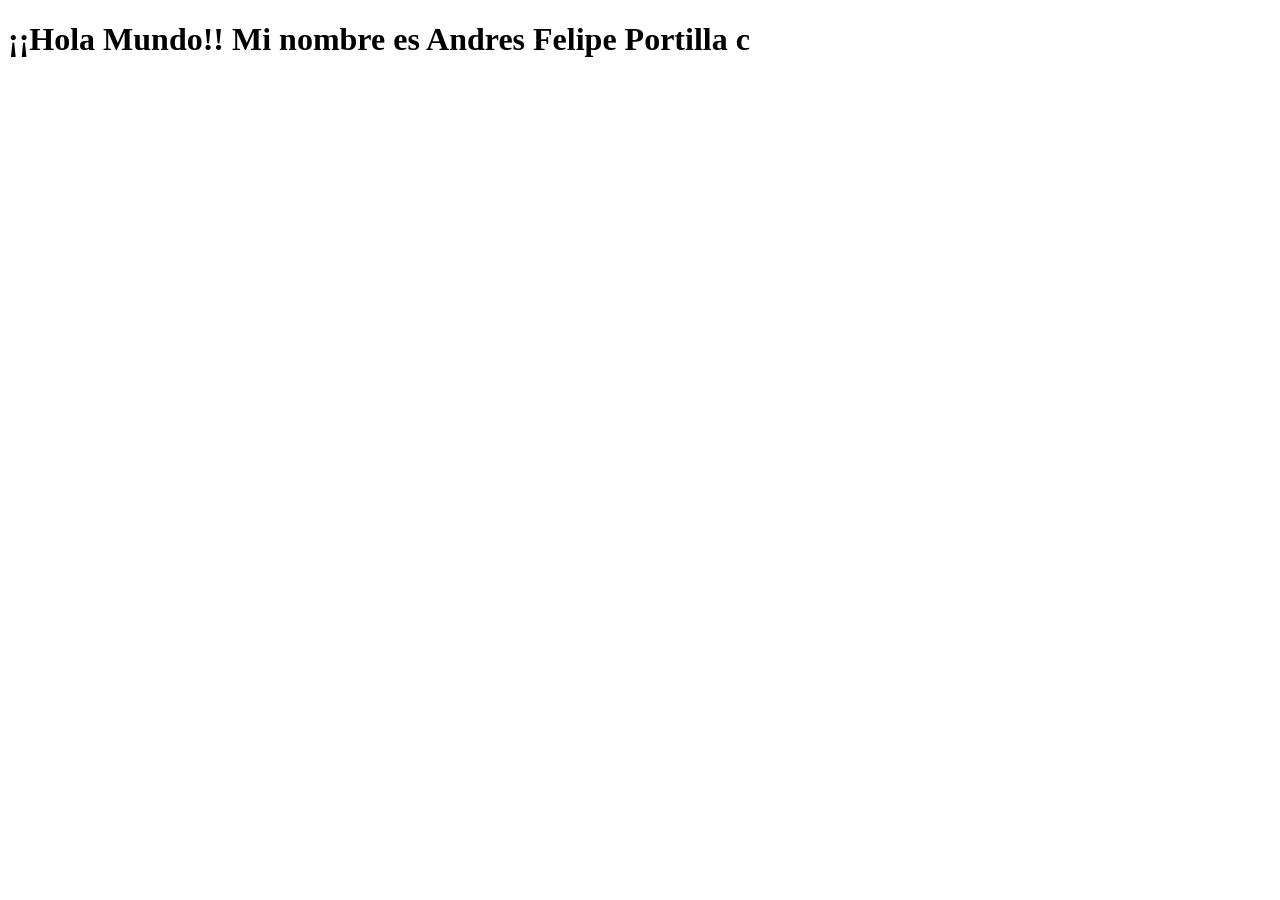
==== index.html @ b0a67a0a "Agregue mi nombre a la HV" ====
<!DOCTYPE html>
<html lang="en">
<head>
    <meta charset="UTF-8">
    <meta name="viewport" content="width=device-width, initial-scale=1.0">
    <title>Document</title>
</head>
<body>
    <h1>¡¡Hola Mundo!! Mi nombre es Andres Felipe Portilla c</h1>
</body>
</html>
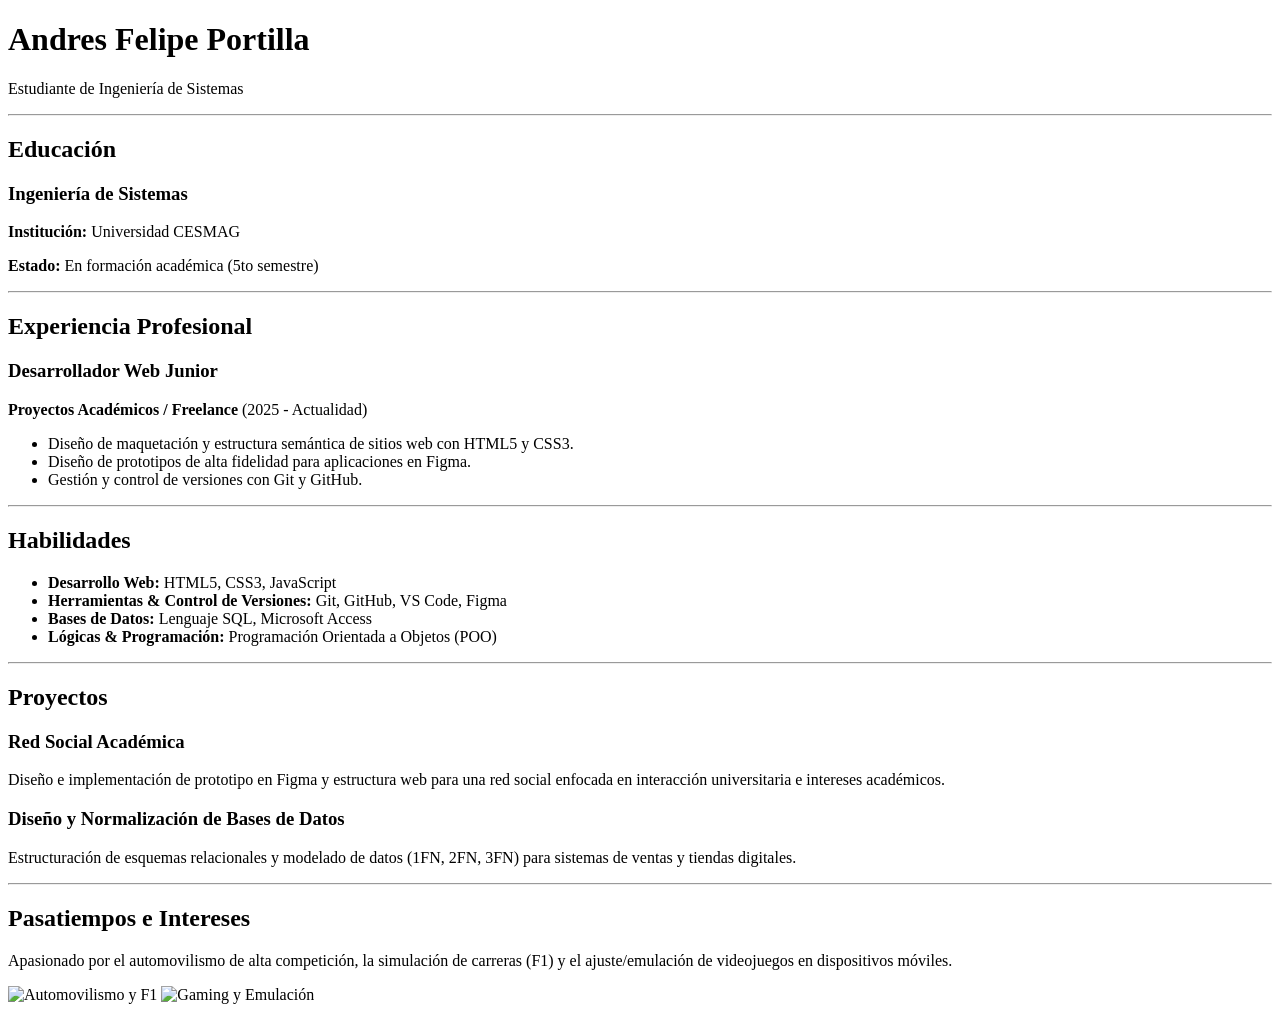
==== commit 85b8d5b9: "Taller completado" ====
--- a/index.html
+++ b/index.html
@@ -1,11 +1,90 @@
 <!DOCTYPE html>
-<html lang="en">
+<html lang="es">
 <head>
-    <meta charset="UTF-8">
-    <meta name="viewport" content="width=device-width, initial-scale=1.0">
-    <title>Document</title>
+  <meta charset="UTF-8">
+  <meta name="viewport" content="width=device-width, initial-scale=1.0">
+  <title>Hoja de Vida - Andres Felipe Portilla</title>
+  <link rel="stylesheet" href="css/styles.css">
 </head>
 <body>
-    <h1>¡¡Hola Mundo!! Mi nombre es Andres Felipe Portilla c</h1>
+
+  <header>
+    <h1>Andres Felipe Portilla</h1>
+    <p>Estudiante de Ingeniería de Sistemas</p>
+  </header>
+
+  <hr>
+
+  <!-- SECCIÓN: EDUCACIÓN -->
+  <section id="educacion">
+    <h2>Educación</h2>
+    
+    <article>
+      <h3>Ingeniería de Sistemas</h3>
+      <p><strong>Institución:</strong> Universidad CESMAG</p>
+      <p><strong>Estado:</strong> En formación académica (5to semestre)</p>
+    </article>
+  </section>
+
+  <hr>
+
+  <!-- SECCIÓN: EXPERIENCIA PROFESIONAL -->
+  <section id="experiencia">
+    <h2>Experiencia Profesional</h2>
+    
+    <article>
+      <h3>Desarrollador Web Junior</h3>
+      <p><strong>Proyectos Académicos / Freelance</strong> (2025 - Actualidad)</p>
+      <ul>
+        <li>Diseño de maquetación y estructura semántica de sitios web con HTML5 y CSS3.</li>
+        <li>Diseño de prototipos de alta fidelidad para aplicaciones en Figma.</li>
+        <li>Gestión y control de versiones con Git y GitHub.</li>
+      </ul>
+    </article>
+  </section>
+
+  <hr>
+
+  <!-- SECCIÓN: HABILIDADES -->
+  <section id="habilidades">
+    <h2>Habilidades</h2>
+    <ul>
+      <li><strong>Desarrollo Web:</strong> HTML5, CSS3, JavaScript</li>
+      <li><strong>Herramientas & Control de Versiones:</strong> Git, GitHub, VS Code, Figma</li>
+      <li><strong>Bases de Datos:</strong> Lenguaje SQL, Microsoft Access</li>
+      <li><strong>Lógicas & Programación:</strong> Programación Orientada a Objetos (POO)</li>
+    </ul>
+  </section>
+
+  <hr>
+
+  <!-- SECCIÓN: PROYECTOS -->
+  <section id="proyectos">
+    <h2>Proyectos</h2>
+    
+    <article>
+      <h3>Red Social Académica</h3>
+      <p>Diseño e implementación de prototipo en Figma y estructura web para una red social enfocada en interacción universitaria e intereses académicos.</p>
+    </article>
+
+    <article>
+      <h3>Diseño y Normalización de Bases de Datos</h3>
+      <p>Estructuración de esquemas relacionales y modelado de datos (1FN, 2FN, 3FN) para sistemas de ventas y tiendas digitales.</p>
+    </article>
+  </section>
+
+  <hr>
+
+  <!-- SECCIÓN ADICIONAL: PASATIEMPOS -->
+  <section id="pasatiempos">
+    <h2>Pasatiempos e Intereses</h2>
+    <p>Apasionado por el automovilismo de alta competición, la simulación de carreras (F1) y el ajuste/emulación de videojuegos en dispositivos móviles.</p>
+    
+    <div class="galeria-pasatiempos">
+      <img src="img/f1.jpg" alt="Automovilismo y F1" width="280">
+      <img src="img/gaming.jpg" alt="Gaming y Emulación" width="280">
+    </div>
+  </section>
+
 </body>
 </html>
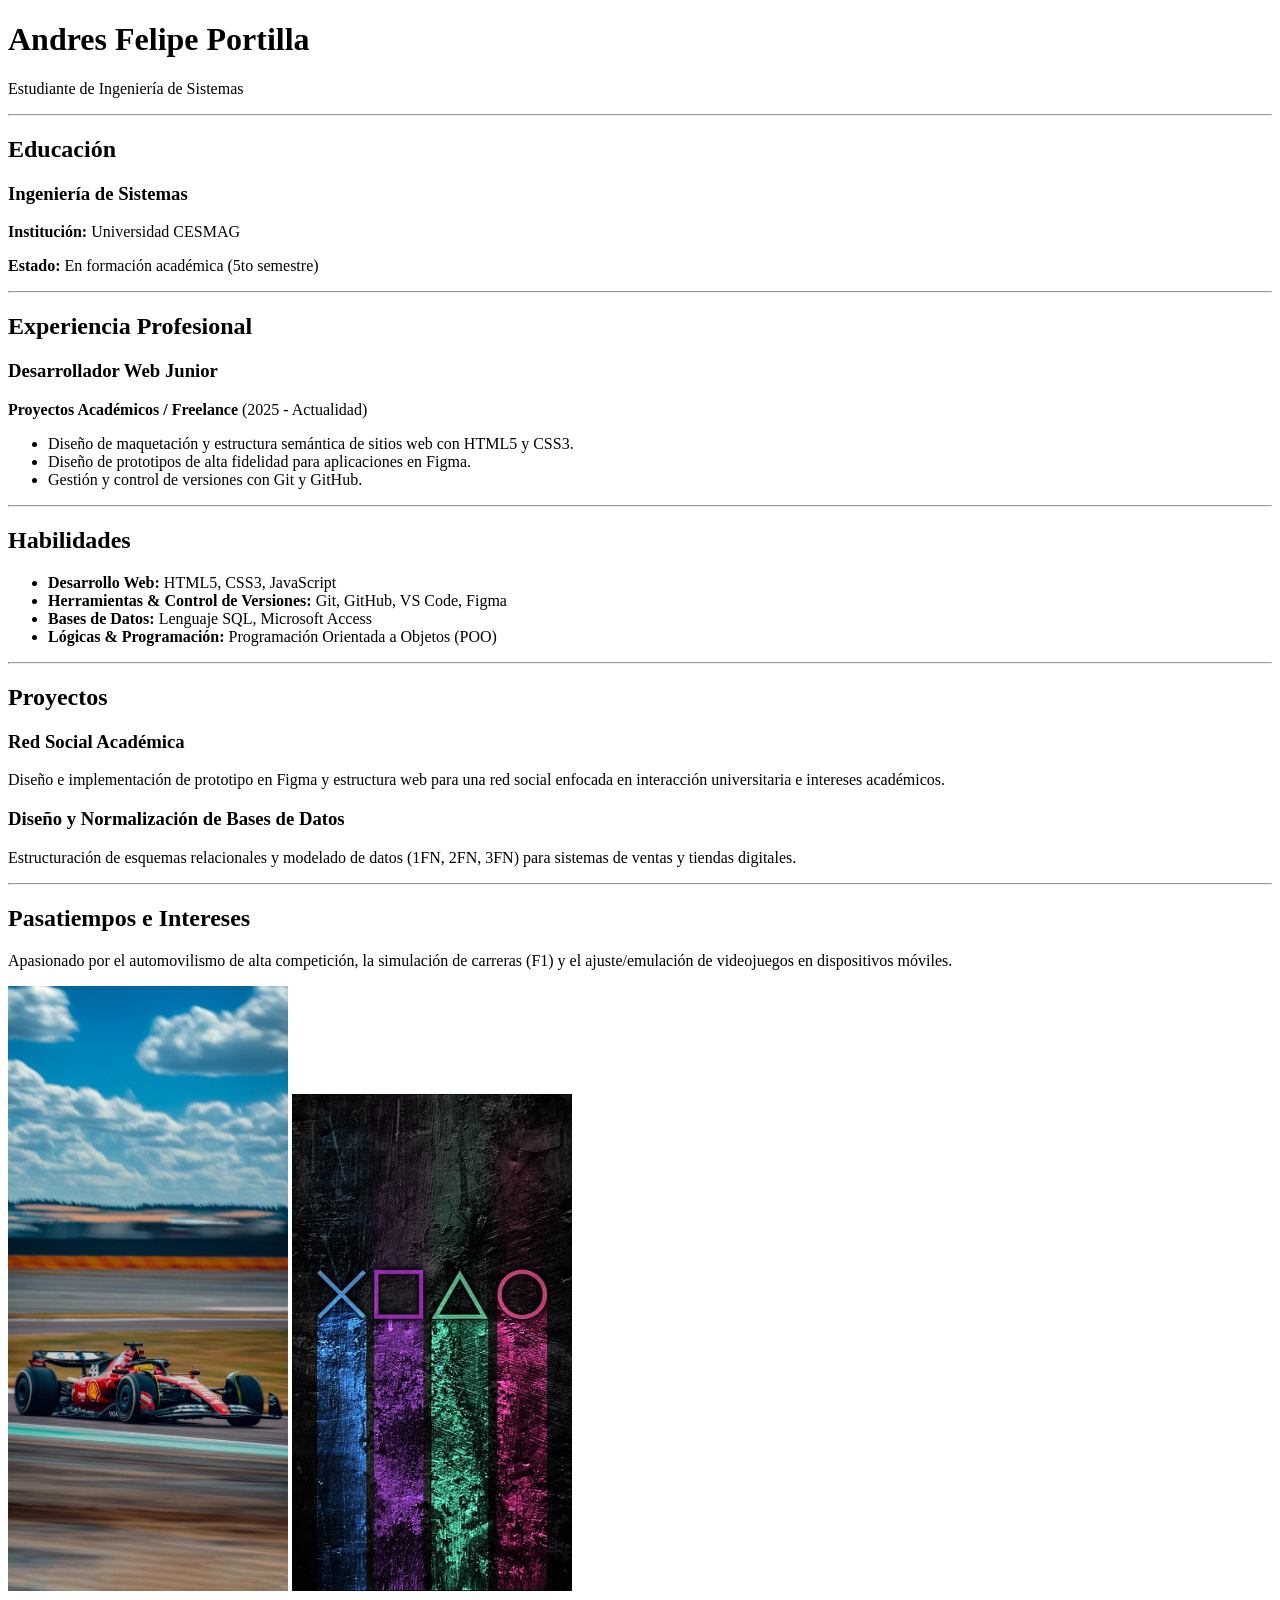
==== commit b5a79259: "Taller Completado" ====
--- a/index.html
+++ b/index.html
@@ -81,8 +81,8 @@
     <p>Apasionado por el automovilismo de alta competición, la simulación de carreras (F1) y el ajuste/emulación de videojuegos en dispositivos móviles.</p>
     
     <div class="galeria-pasatiempos">
-      <img src="img/f1.jpg" alt="Automovilismo y F1" width="280">
-      <img src="img/gaming.jpg" alt="Gaming y Emulación" width="280">
+      <img src="img/f1.jpg.jpeg" alt="Automovilismo y F1" width="280">
+      <img src="img/gaming.jpg.jpg" alt="Gaming y Emulación" width="280">
     </div>
   </section>
 
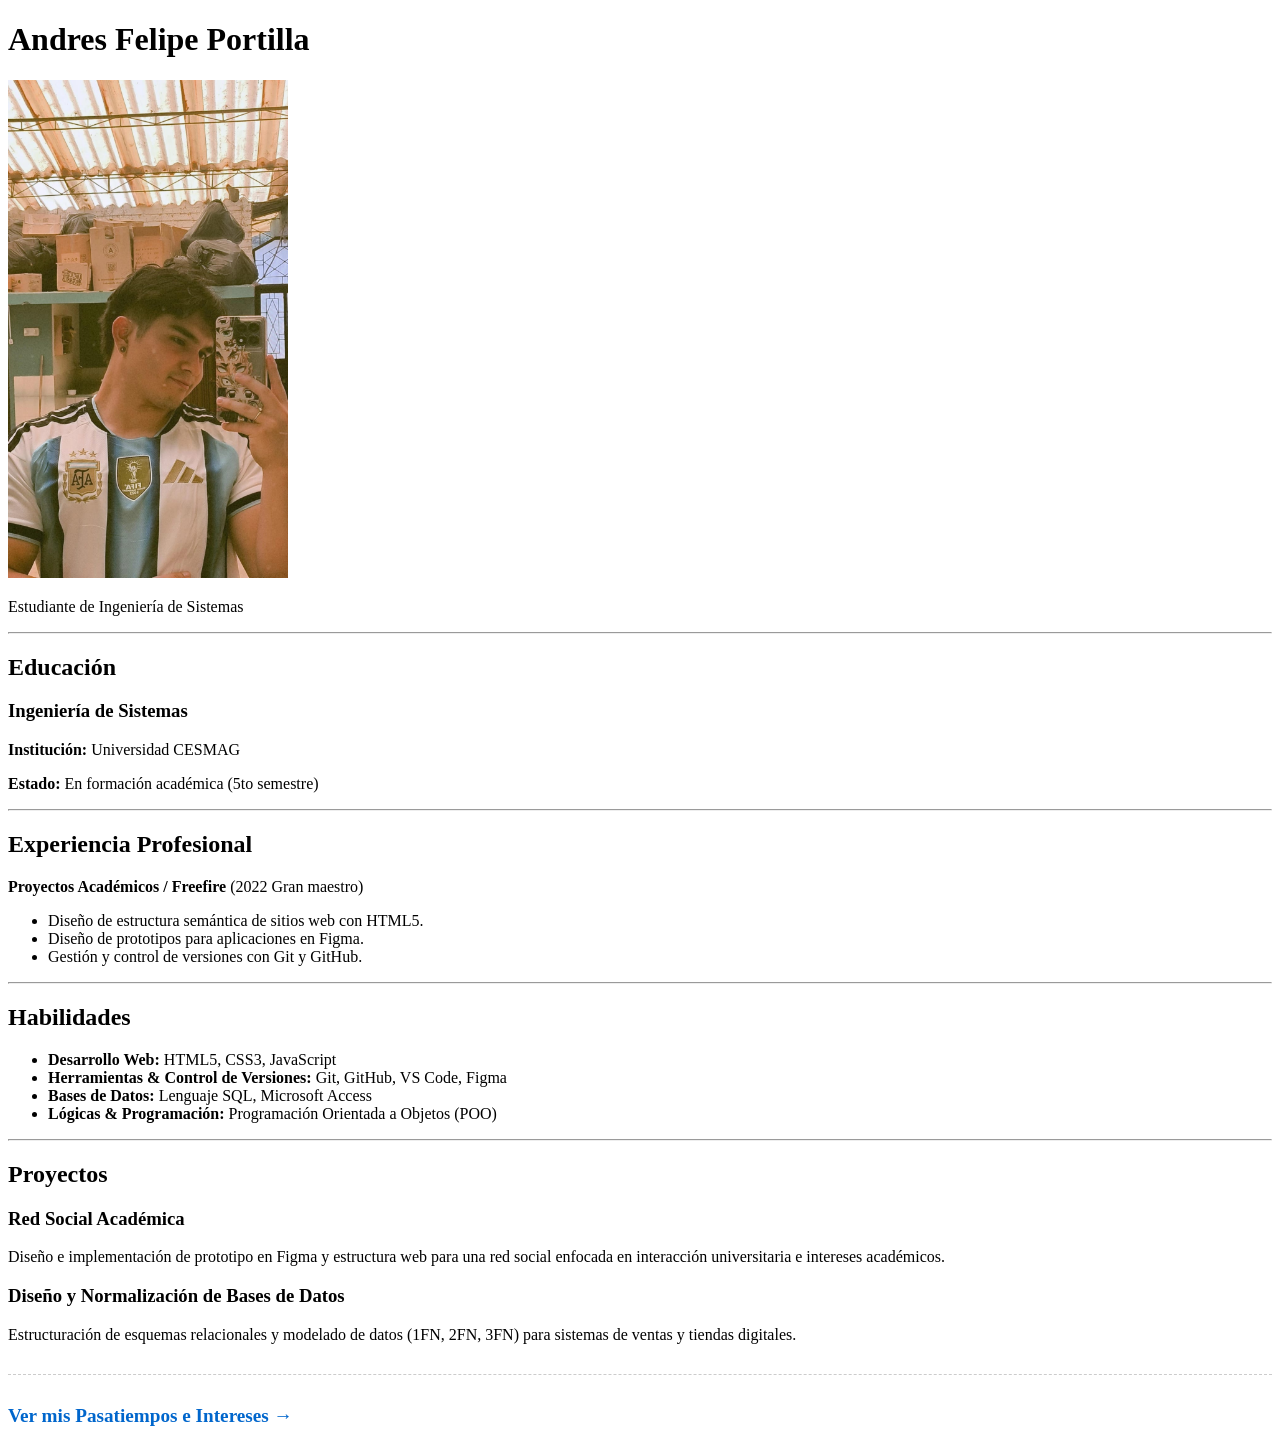
==== commit 7d46627d: "guardado" ====
--- a/index.html
+++ b/index.html
@@ -10,6 +10,7 @@
 
   <header>
     <h1>Andres Felipe Portilla</h1>
+    <img src="img/WhatsApp Image 2026-09-03 at 7.31.14 AM.jpeg" alt="foto mia" width="280">
     <p>Estudiante de Ingeniería de Sistemas</p>
   </header>
 
@@ -33,11 +34,11 @@
     <h2>Experiencia Profesional</h2>
     
     <article>
-      <h3>Desarrollador Web Junior</h3>
-      <p><strong>Proyectos Académicos / Freelance</strong> (2025 - Actualidad)</p>
+      
+      <p><strong>Proyectos Académicos / Freefire</strong> (2022 Gran maestro)</p>
       <ul>
-        <li>Diseño de maquetación y estructura semántica de sitios web con HTML5 y CSS3.</li>
-        <li>Diseño de prototipos de alta fidelidad para aplicaciones en Figma.</li>
+        <li>Diseño de estructura semántica de sitios web con HTML5.</li>
+        <li>Diseño de prototipos para aplicaciones en Figma.</li>
         <li>Gestión y control de versiones con Git y GitHub.</li>
       </ul>
     </article>
@@ -71,20 +72,12 @@
       <h3>Diseño y Normalización de Bases de Datos</h3>
       <p>Estructuración de esquemas relacionales y modelado de datos (1FN, 2FN, 3FN) para sistemas de ventas y tiendas digitales.</p>
     </article>
-  </section>
+ </section>
 
-  <hr>
+    <hr style="border: none; border-top: 1px dashed #ccc; margin: 30px 0;">
 
-  <!-- SECCIÓN ADICIONAL: PASATIEMPOS -->
-  <section id="pasatiempos">
-    <h2>Pasatiempos e Intereses</h2>
-    <p>Apasionado por el automovilismo de alta competición, la simulación de carreras (F1) y el ajuste/emulación de videojuegos en dispositivos móviles.</p>
-    
-    <div class="galeria-pasatiempos">
-      <img src="img/f1.jpg.jpeg" alt="Automovilismo y F1" width="280">
-      <img src="img/gaming.jpg.jpg" alt="Gaming y Emulación" width="280">
-    </div>
-  </section>
-
-</body>
+    <!-- Enlace a la página de Pasatiempos -->
+    <section style="margin-top: 20px;">
+        <p><a href="pasatiempo.html" style="font-weight: bold; font-size: 1.2em; color: #0066cc; text-decoration: none;">Ver mis Pasatiempos e Intereses →</a></p>
+    </section>
 </html>
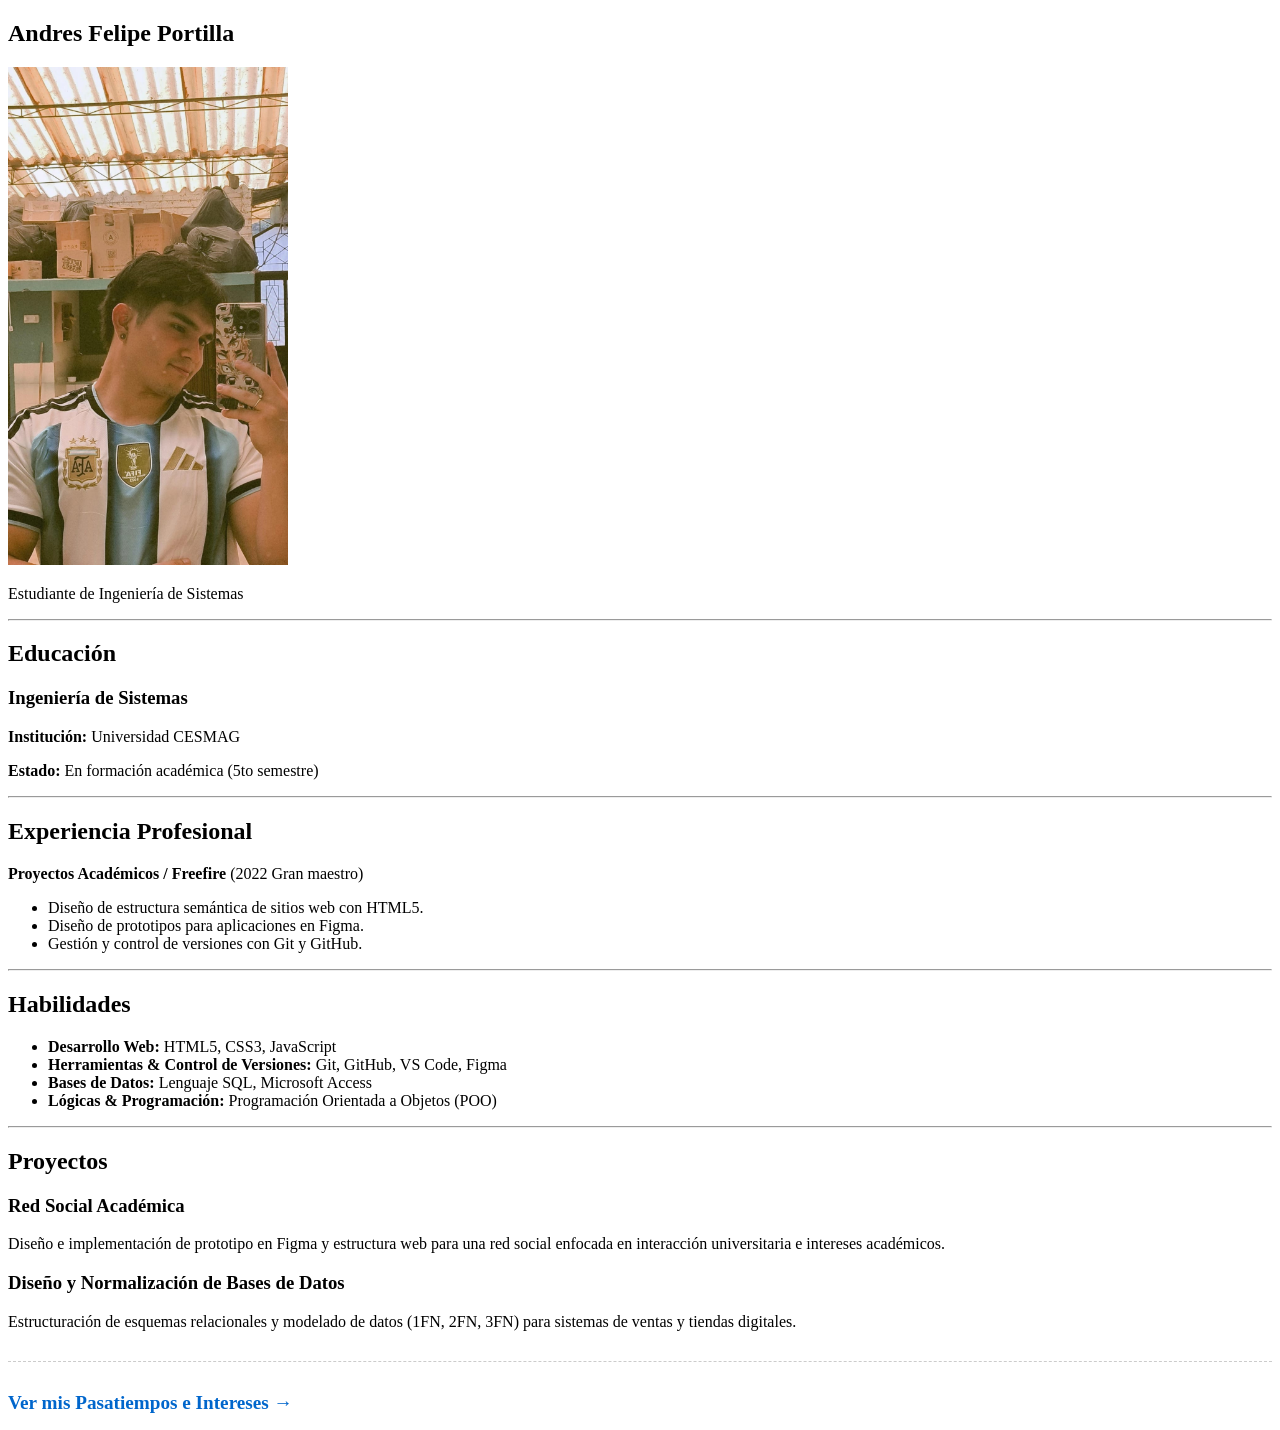
==== commit ce6f8947: "sadasdsad" ====
--- a/index.html
+++ b/index.html
@@ -1,83 +1,91 @@
 <!DOCTYPE html>
 <html lang="es">
+
 <head>
   <meta charset="UTF-8">
   <meta name="viewport" content="width=device-width, initial-scale=1.0">
   <title>Hoja de Vida - Andres Felipe Portilla</title>
   <link rel="stylesheet" href="css/styles.css">
 </head>
+
 <body>
 
-  <header>
+  <section class="seccion" id="perfil">
     <h1>Andres Felipe Portilla</h1>
     <img src="img/WhatsApp Image 2026-09-03 at 7.31.14 AM.jpeg" alt="foto mia" width="280">
     <p>Estudiante de Ingeniería de Sistemas</p>
-  </header>
+  </section>
+  <main>
+    <hr>
 
-  <hr>
+    <!-- SECCIÓN: EDUCACIÓN -->
+    <section class="seccion " id="educacion">
+      <h2>Educación</h2>
 
-  <!-- SECCIÓN: EDUCACIÓN -->
-  <section id="educacion">
-    <h2>Educación</h2>
-    
-    <article>
-      <h3>Ingeniería de Sistemas</h3>
-      <p><strong>Institución:</strong> Universidad CESMAG</p>
-      <p><strong>Estado:</strong> En formación académica (5to semestre)</p>
-    </article>
-  </section>
+      <article class="educacion">
+        <h3>Ingeniería de Sistemas</h3>
+        <p><strong>Institución:</strong> Universidad CESMAG</p>
+        <p><strong>Estado:</strong> En formación académica (5to semestre)</p>
+      </article>
+    </section>
 
-  <hr>
+    <hr>
 
-  <!-- SECCIÓN: EXPERIENCIA PROFESIONAL -->
-  <section id="experiencia">
-    <h2>Experiencia Profesional</h2>
-    
-    <article>
-      
-      <p><strong>Proyectos Académicos / Freefire</strong> (2022 Gran maestro)</p>
+    <!-- SECCIÓN: EXPERIENCIA PROFESIONAL -->
+    <section class="seccion" id="experiencia">
+      <h2>Experiencia Profesional</h2>
+
+      <article class="experiencia">
+
+        <p><strong>Proyectos Académicos / Freefire</strong> (2022 Gran maestro)</p>
+        <ul>
+          <li>Diseño de estructura semántica de sitios web con HTML5.</li>
+          <li>Diseño de prototipos para aplicaciones en Figma.</li>
+          <li>Gestión y control de versiones con Git y GitHub.</li>
+        </ul>
+      </article>
+    </section>
+
+    <hr>
+
+    <!-- SECCIÓN: HABILIDADES -->
+    <section class="seccion" id="habilidades">
+      <h2>Habilidades</h2>
       <ul>
-        <li>Diseño de estructura semántica de sitios web con HTML5.</li>
-        <li>Diseño de prototipos para aplicaciones en Figma.</li>
-        <li>Gestión y control de versiones con Git y GitHub.</li>
+        <li><strong>Desarrollo Web:</strong> HTML5, CSS3, JavaScript</li>
+        <li><strong>Herramientas & Control de Versiones:</strong> Git, GitHub, VS Code, Figma</li>
+        <li><strong>Bases de Datos:</strong> Lenguaje SQL, Microsoft Access</li>
+        <li><strong>Lógicas & Programación:</strong> Programación Orientada a Objetos (POO)</li>
       </ul>
-    </article>
-  </section>
+    </section>
 
-  <hr>
+    <hr>
 
-  <!-- SECCIÓN: HABILIDADES -->
-  <section id="habilidades">
-    <h2>Habilidades</h2>
-    <ul>
-      <li><strong>Desarrollo Web:</strong> HTML5, CSS3, JavaScript</li>
-      <li><strong>Herramientas & Control de Versiones:</strong> Git, GitHub, VS Code, Figma</li>
-      <li><strong>Bases de Datos:</strong> Lenguaje SQL, Microsoft Access</li>
-      <li><strong>Lógicas & Programación:</strong> Programación Orientada a Objetos (POO)</li>
-    </ul>
-  </section>
+    <!-- SECCIÓN: PROYECTOS -->
+    <section class="seccion" id="proyectos">
+      <h2>Proyectos</h2>
 
-  <hr>
+      <article class="proyectos">
+        <h3>Red Social Académica</h3>
+        <p>Diseño e implementación de prototipo en Figma y estructura web para una red social enfocada en interacción
+          universitaria e intereses académicos.</p>
+      </article>
 
-  <!-- SECCIÓN: PROYECTOS -->
-  <section id="proyectos">
-    <h2>Proyectos</h2>
-    
-    <article>
-      <h3>Red Social Académica</h3>
-      <p>Diseño e implementación de prototipo en Figma y estructura web para una red social enfocada en interacción universitaria e intereses académicos.</p>
-    </article>
-
-    <article>
-      <h3>Diseño y Normalización de Bases de Datos</h3>
-      <p>Estructuración de esquemas relacionales y modelado de datos (1FN, 2FN, 3FN) para sistemas de ventas y tiendas digitales.</p>
-    </article>
- </section>
+      <article class="proyectos">
+        <h3>Diseño y Normalización de Bases de Datos</h3>
+        <p>Estructuración de esquemas relacionales y modelado de datos (1FN, 2FN, 3FN) para sistemas de ventas y tiendas
+          digitales.</p>
+      </article>
+    </section>
 
     <hr style="border: none; border-top: 1px dashed #ccc; margin: 30px 0;">
 
     <!-- Enlace a la página de Pasatiempos -->
     <section style="margin-top: 20px;">
-        <p><a href="pasatiempo.html" style="font-weight: bold; font-size: 1.2em; color: #0066cc; text-decoration: none;">Ver mis Pasatiempos e Intereses →</a></p>
+      <p><a href="pasatiempo.html"
+          style="font-weight: bold; font-size: 1.2em; color: #0066cc; text-decoration: none;">Ver mis Pasatiempos e
+          Intereses →</a></p>
     </section>
+  </main>
+
 </html>
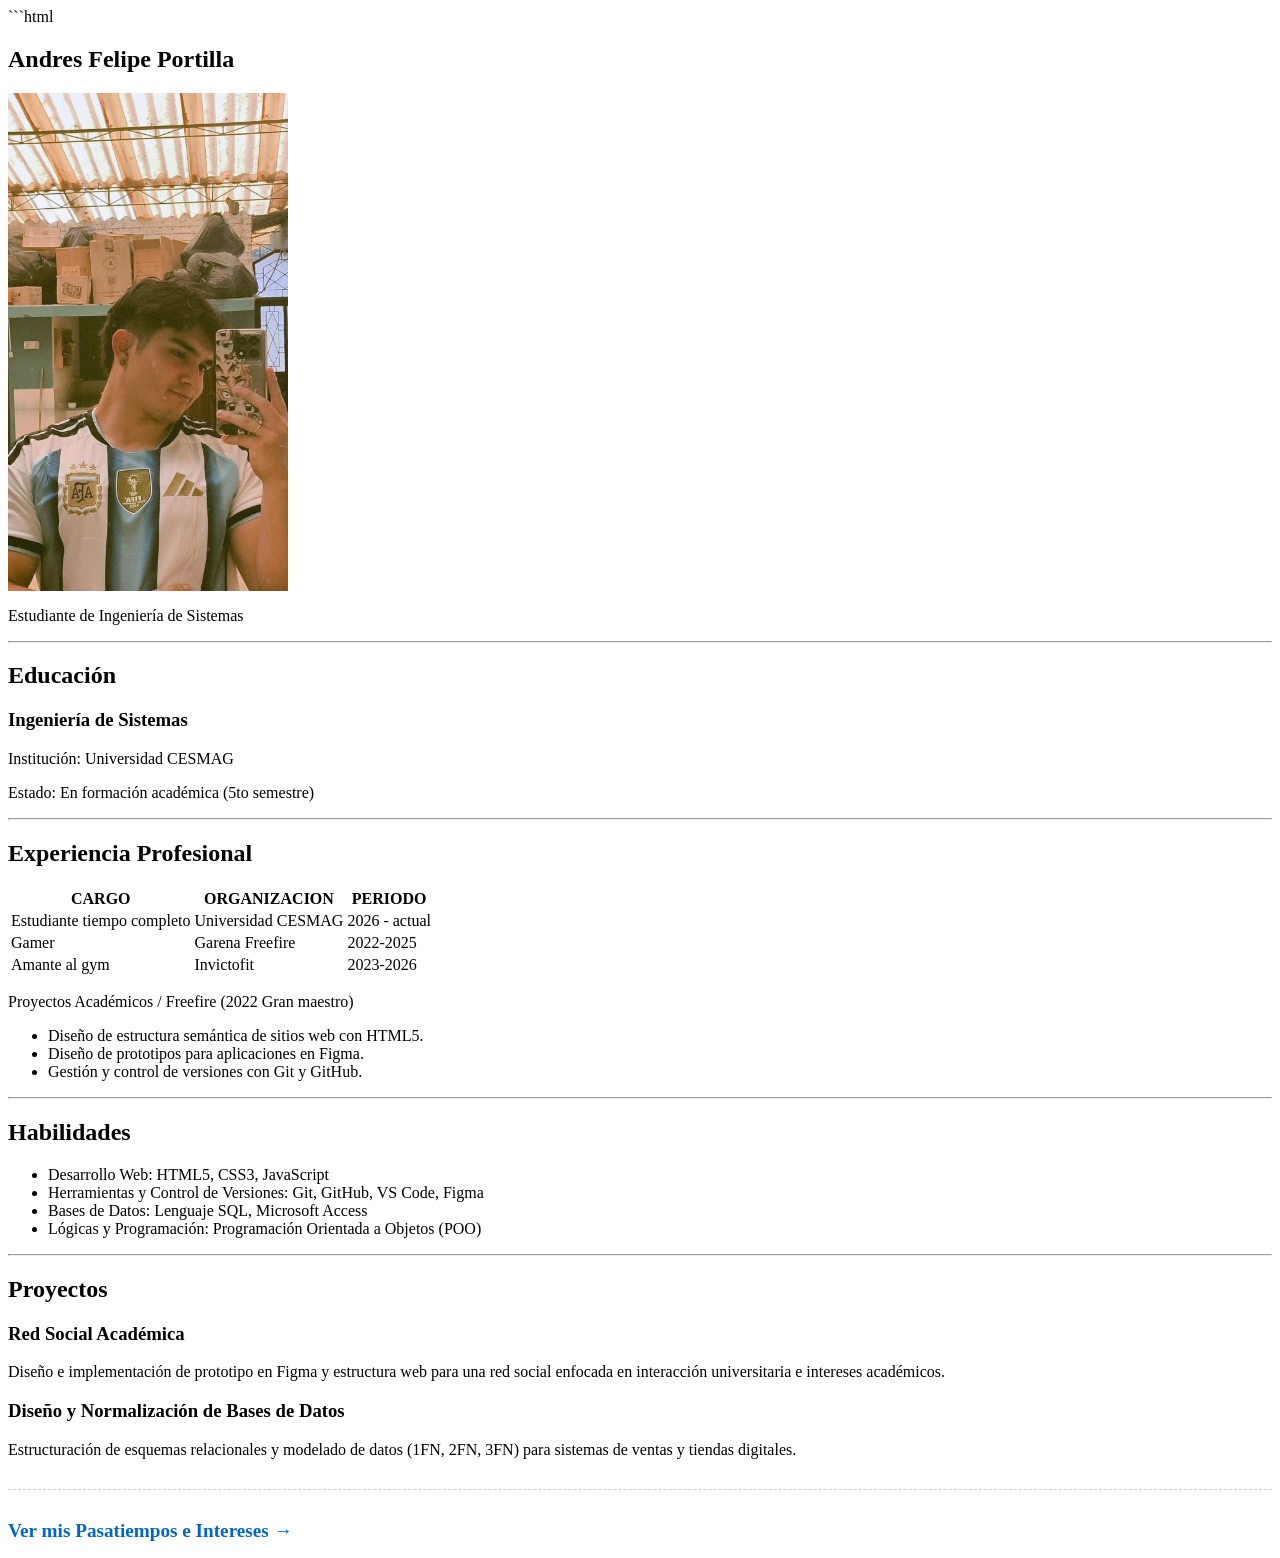
==== commit 3a75368b: "helloooooo" ====
--- a/index.html
+++ b/index.html
@@ -1,3 +1,4 @@
+```html
 <!DOCTYPE html>
 <html lang="es">
 
@@ -15,17 +16,18 @@
     <img src="img/WhatsApp Image 2026-09-03 at 7.31.14 AM.jpeg" alt="foto mia" width="280">
     <p>Estudiante de Ingeniería de Sistemas</p>
   </section>
+
   <main>
     <hr>
 
     <!-- SECCIÓN: EDUCACIÓN -->
-    <section class="seccion " id="educacion">
+    <section class="seccion" id="educacion">
       <h2>Educación</h2>
 
       <article class="educacion">
         <h3>Ingeniería de Sistemas</h3>
-        <p><strong>Institución:</strong> Universidad CESMAG</p>
-        <p><strong>Estado:</strong> En formación académica (5to semestre)</p>
+        <p>Institución: Universidad CESMAG</p>
+        <p>Estado: En formación académica (5to semestre)</p>
       </article>
     </section>
 
@@ -35,14 +37,43 @@
     <section class="seccion" id="experiencia">
       <h2>Experiencia Profesional</h2>
 
+      <table>
+        <thead>
+            <tr>
+              <th>CARGO</th>
+              <th>ORGANIZACION</th>
+              <th>PERIODO</th>
+            </tr>
+        </thead>
+        <tbody>
+          <tr>
+            <td>Estudiante tiempo completo</td>
+            <td>Universidad CESMAG</td>
+            <td>2026 - actual</td>
+          </tr>
+          <tr>
+            <td>Gamer</td>
+            <td>Garena Freefire</td>
+            <td>2022-2025</td>
+          </tr>
+          <tr>
+            <td>Amante al gym</td>
+            <td>Invictofit</td>
+            <td>2023-2026</td>
+          </tr>
+        </tbody>
+      </table>
+
       <article class="experiencia">
 
-        <p><strong>Proyectos Académicos / Freefire</strong> (2022 Gran maestro)</p>
+        <p>Proyectos Académicos / Freefire (2022 Gran maestro)</p>
+
         <ul>
           <li>Diseño de estructura semántica de sitios web con HTML5.</li>
           <li>Diseño de prototipos para aplicaciones en Figma.</li>
           <li>Gestión y control de versiones con Git y GitHub.</li>
         </ul>
+
       </article>
     </section>
 
@@ -51,11 +82,12 @@
     <!-- SECCIÓN: HABILIDADES -->
     <section class="seccion" id="habilidades">
       <h2>Habilidades</h2>
+
       <ul>
-        <li><strong>Desarrollo Web:</strong> HTML5, CSS3, JavaScript</li>
-        <li><strong>Herramientas & Control de Versiones:</strong> Git, GitHub, VS Code, Figma</li>
-        <li><strong>Bases de Datos:</strong> Lenguaje SQL, Microsoft Access</li>
-        <li><strong>Lógicas & Programación:</strong> Programación Orientada a Objetos (POO)</li>
+        <li>Desarrollo Web: HTML5, CSS3, JavaScript</li>
+        <li>Herramientas y Control de Versiones: Git, GitHub, VS Code, Figma</li>
+        <li>Bases de Datos: Lenguaje SQL, Microsoft Access</li>
+        <li>Lógicas y Programación: Programación Orientada a Objetos (POO)</li>
       </ul>
     </section>
 
@@ -67,25 +99,39 @@
 
       <article class="proyectos">
         <h3>Red Social Académica</h3>
-        <p>Diseño e implementación de prototipo en Figma y estructura web para una red social enfocada en interacción
-          universitaria e intereses académicos.</p>
+        <p>
+          Diseño e implementación de prototipo en Figma y estructura web
+          para una red social enfocada en interacción universitaria e
+          intereses académicos.
+        </p>
       </article>
 
       <article class="proyectos">
         <h3>Diseño y Normalización de Bases de Datos</h3>
-        <p>Estructuración de esquemas relacionales y modelado de datos (1FN, 2FN, 3FN) para sistemas de ventas y tiendas
-          digitales.</p>
+        <p>
+          Estructuración de esquemas relacionales y modelado de datos
+          (1FN, 2FN, 3FN) para sistemas de ventas y tiendas digitales.
+        </p>
       </article>
+
     </section>
 
     <hr style="border: none; border-top: 1px dashed #ccc; margin: 30px 0;">
 
     <!-- Enlace a la página de Pasatiempos -->
     <section style="margin-top: 20px;">
-      <p><a href="pasatiempo.html"
-          style="font-weight: bold; font-size: 1.2em; color: #0066cc; text-decoration: none;">Ver mis Pasatiempos e
-          Intereses →</a></p>
+      <p>
+        <a href="pasatiempo.html"
+          style="font-weight: bold; font-size: 1.2em; color: #0066cc; text-decoration: none;">
+          Ver mis Pasatiempos e Intereses →
+        </a>
+      </p>
     </section>
+
   </main>
 
-</html>+</body>
+
+</html>
+
+
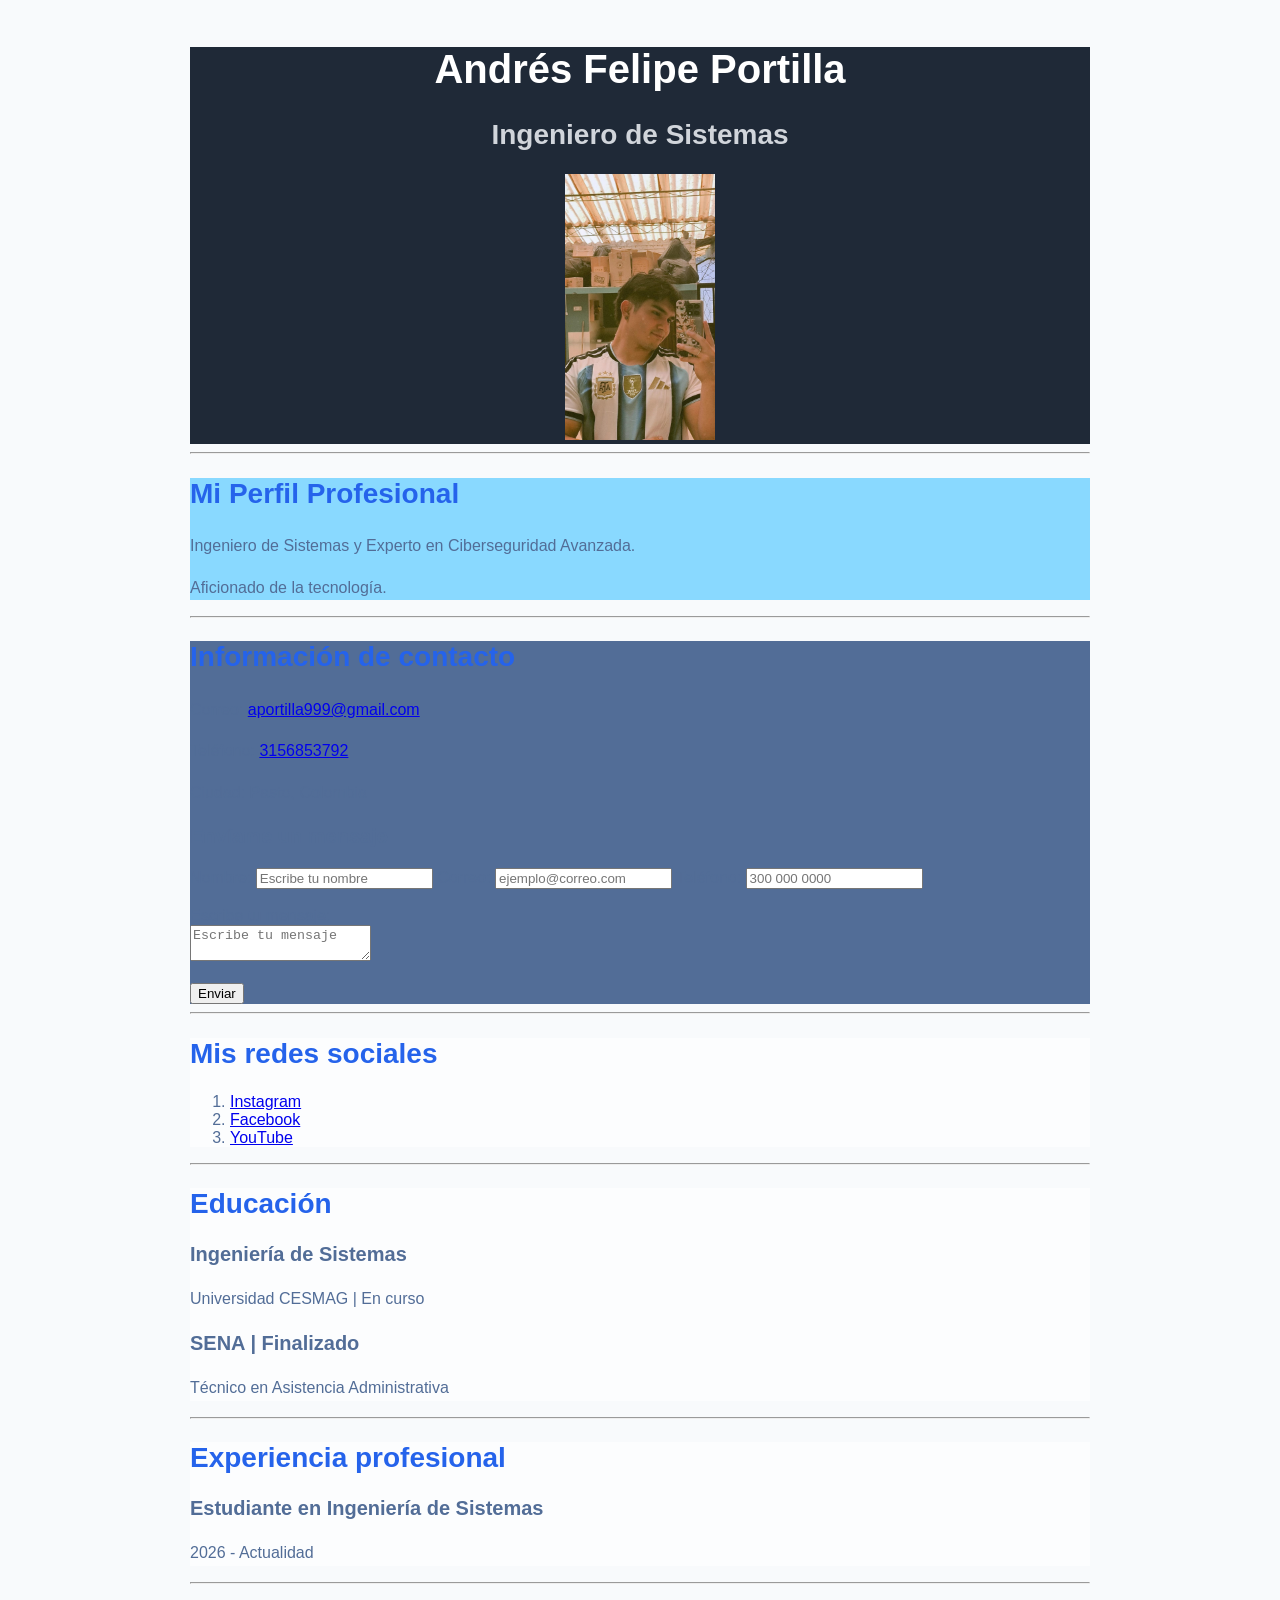
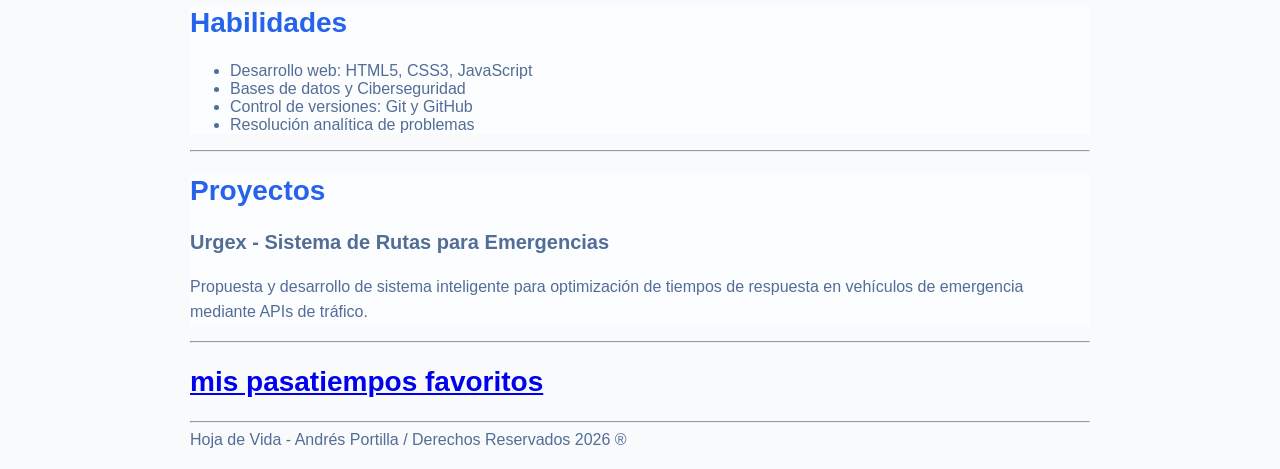
==== commit 4bb9b18a: "jjjjjjj" ====
--- a/index.html
+++ b/index.html
@@ -1,137 +1,155 @@
-```html
 <!DOCTYPE html>
 <html lang="es">
-
 <head>
-  <meta charset="UTF-8">
-  <meta name="viewport" content="width=device-width, initial-scale=1.0">
-  <title>Hoja de Vida - Andres Felipe Portilla</title>
-  <link rel="stylesheet" href="css/styles.css">
+    <meta charset="UTF-8">
+    <meta name="viewport" content="width=device-width, initial-scale=1.0">
+    <title>Soy Andrés y esta es mi hoja de vida</title>
+    <link rel="stylesheet" href="css/styles.css">
 </head>
 
 <body>
-
-  <section class="seccion" id="perfil">
-    <h1>Andres Felipe Portilla</h1>
-    <img src="img/WhatsApp Image 2026-09-03 at 7.31.14 AM.jpeg" alt="foto mia" width="280">
-    <p>Estudiante de Ingeniería de Sistemas</p>
-  </section>
-
-  <main>
-    <hr>
-
-    <!-- SECCIÓN: EDUCACIÓN -->
-    <section class="seccion" id="educacion">
-      <h2>Educación</h2>
-
-      <article class="educacion">
-        <h3>Ingeniería de Sistemas</h3>
-        <p>Institución: Universidad CESMAG</p>
-        <p>Estado: En formación académica (5to semestre)</p>
-      </article>
-    </section>
+  <!-- Encabezado principal -->
+   <header>
+    <h1>Andrés Felipe Portilla</h1>
+    <h2>Ingeniero de Sistemas</h2>
+    <img src="img/WhatsApp Image 2026-09-03 at 7.31.14 AM.jpeg" alt="Fotografía de Andrés Portilla" width="150">
+   </header>
 
     <hr>
 
-    <!-- SECCIÓN: EXPERIENCIA PROFESIONAL -->
-    <section class="seccion" id="experiencia">
-      <h2>Experiencia Profesional</h2>
+    <main>
+      <!-- Perfil profesional --> 
 
-      <table>
-        <thead>
-            <tr>
-              <th>CARGO</th>
-              <th>ORGANIZACION</th>
-              <th>PERIODO</th>
-            </tr>
-        </thead>
-        <tbody>
-          <tr>
-            <td>Estudiante tiempo completo</td>
-            <td>Universidad CESMAG</td>
-            <td>2026 - actual</td>
-          </tr>
-          <tr>
-            <td>Gamer</td>
-            <td>Garena Freefire</td>
-            <td>2022-2025</td>
-          </tr>
-          <tr>
-            <td>Amante al gym</td>
-            <td>Invictofit</td>
-            <td>2023-2026</td>
-          </tr>
-        </tbody>
-      </table>
+      <section class="section" id="Perfil">
+        <h2>Mi Perfil Profesional</h2>
+        <p>
+          Ingeniero de Sistemas y Experto en Ciberseguridad Avanzada.
+        </p>
 
-      <article class="experiencia">
+        <p>
+          Aficionado de la tecnología.
+        </p>
+      </section>
 
-        <p>Proyectos Académicos / Freefire (2022 Gran maestro)</p>
+    <hr>
+   
+    <!-- Información de contacto -->
+      <section class="section" id="contacto">
+        <h2>Información de contacto</h2>
 
-        <ul>
-          <li>Diseño de estructura semántica de sitios web con HTML5.</li>
-          <li>Diseño de prototipos para aplicaciones en Figma.</li>
-          <li>Gestión y control de versiones con Git y GitHub.</li>
-        </ul>
+        <p>Correo: 
+        <a href="mailto:aportilla999@gmail.com">aportilla999@gmail.com</a>
+        </p>
+        <p>Teléfono:
+        <a href="tel:3156853792">3156853792</a>
+        </p>
+        <p>Ciudad: Pasto, Colombia</p>
 
-      </article>
+        <h3>Envíame un mensaje</h3>
+        <form action="">
+            <label for="Nombre">Nombre: </label>
+            <input type="text" id="Nombre" name="Nombre" placeholder="Escribe tu nombre" required>
+        
+            <label for="Correo">Correo: </label>
+            <input type="email" id="Correo" name="Correo" placeholder="ejemplo@correo.com" required>
+    
+            <label for="Telefono">Teléfono: </label>
+            <input type="tel" id="Telefono" name="Telefono" placeholder="300 000 0000">
+            <br><br>
+
+            <label for="mensaje">Escribe tu mensaje: </label><br>
+            <textarea id="mensaje" name="mensaje" placeholder="Escribe tu mensaje" required></textarea> 
+            <br><br>
+            <button type="submit">Enviar</button>
+        </form>
     </section>
+    
+    <hr>
+        
+    <section class="section" id="Redes">
+    <!-- Redes sociales -->
+    <h2>Mis redes sociales</h2>
+
+    <ol> 
+      <li> 
+        <a href="https://www.instagram.com/" target="_blank"> Instagram </a>
+      </li>
+      <li>
+        <a href="https://www.facebook.com/?locale=es_LA" target="_blank"> Facebook </a>
+      </li>
+      <li>
+        <a href="https://www.youtube.com/?app=desktop&hl=es" target="_blank"> YouTube </a>
+      </li>           
+    </ol>
+      </section>    
+
+    <hr>
+        
+    <section class="section" id="Educación">
+    <div>
+     <h2>Educación</h2>
+    <article class="Educación">
+     <h3>Ingeniería de Sistemas</h3>
+     <p>Universidad CESMAG | En curso</p>
+    </article>
+
+    <article class="Educación">
+     <h3>SENA | Finalizado</h3>
+     <p>Técnico en Asistencia Administrativa</p>
+    </article>
+
+    </div>
+      </section>
+        
+    <hr>
+
+      <section class="section" id="Experiencia">
+    <div>
+     <h2>Experiencia profesional</h2>
+     <article class="Experiencia">
+     <h3>Estudiante en Ingeniería de Sistemas</h3>
+    <p>2026 - Actualidad</p>
+     </article>
+    </div>
+      </section>
 
     <hr>
 
-    <!-- SECCIÓN: HABILIDADES -->
-    <section class="seccion" id="habilidades">
-      <h2>Habilidades</h2>
-
-      <ul>
-        <li>Desarrollo Web: HTML5, CSS3, JavaScript</li>
-        <li>Herramientas y Control de Versiones: Git, GitHub, VS Code, Figma</li>
-        <li>Bases de Datos: Lenguaje SQL, Microsoft Access</li>
-        <li>Lógicas y Programación: Programación Orientada a Objetos (POO)</li>
-      </ul>
-    </section>
+     <section class="section" id="Habilidades">
+    <div>
+    <h2>Habilidades</h2>
+    <ul>
+      <li>Desarrollo web: HTML5, CSS3, JavaScript</li>
+      <li>Bases de datos y Ciberseguridad</li>
+      <li>Control de versiones: Git y GitHub</li>
+      <li>Resolución analítica de problemas</li>
+    </ul>
+    </div>
+     </section>
 
     <hr>
 
-    <!-- SECCIÓN: PROYECTOS -->
-    <section class="seccion" id="proyectos">
-      <h2>Proyectos</h2>
+     <section class="section" id="Proyectos">
+    <div>
+     <h2>Proyectos</h2>
+     <article class="Proyectos">
+     <h3>Urgex - Sistema de Rutas para Emergencias</h3>
+    <p>Propuesta y desarrollo de sistema inteligente para optimización de tiempos de respuesta en vehículos de emergencia mediante APIs de tráfico.</p>
+    </article>
+  </div>
+     </section>
 
-      <article class="proyectos">
-        <h3>Red Social Académica</h3>
-        <p>
-          Diseño e implementación de prototipo en Figma y estructura web
-          para una red social enfocada en interacción universitaria e
-          intereses académicos.
-        </p>
-      </article>
+    <hr>
+    <h2>
+      <a href="pasatiempo.html">mis pasatiempos favoritos</a>
+    </h2>
 
-      <article class="proyectos">
-        <h3>Diseño y Normalización de Bases de Datos</h3>
-        <p>
-          Estructuración de esquemas relacionales y modelado de datos
-          (1FN, 2FN, 3FN) para sistemas de ventas y tiendas digitales.
-        </p>
-      </article>
+    </main>
 
-    </section>
-
-    <hr style="border: none; border-top: 1px dashed #ccc; margin: 30px 0;">
-
-    <!-- Enlace a la página de Pasatiempos -->
-    <section style="margin-top: 20px;">
-      <p>
-        <a href="pasatiempo.html"
-          style="font-weight: bold; font-size: 1.2em; color: #0066cc; text-decoration: none;">
-          Ver mis Pasatiempos e Intereses →
-        </a>
-      </p>
-    </section>
-
-  </main>
-
+    <hr>
+    <!-- Pie de pagina -->
+     <footer>
+        Hoja de Vida - Andrés Portilla / Derechos Reservados 2026 ®️
+     </footer>
 </body>
-
-</html>
-
-
+</html>
--- a/css/styles.css
+++ b/css/styles.css
@@ -0,0 +1,64 @@
+body {
+    background-color: #f8fafc;
+    color: #526d97;
+    font-family: 'Segoe UI', Tahoma, Geneva, Verdana, sans-serif;
+    margin: 0 auto;
+    max-width: 900px;
+    padding: 20px 40px;
+}
+
+/* =====================
+TEXTOS
+===================== */
+
+h1 {
+    color: #1e2c3f;
+    font-size: 40px;
+}
+
+h2 {
+    color: #2563eb;
+    font-size: 28px;
+}
+
+h3 {
+    font-size: 20px;
+}
+
+p {
+    line-height: 1.6;
+}
+
+/* =====================
+SECCIONES
+===================== */
+
+section { /* ETIQUETA */
+    background-color: #ffffffad;
+}
+
+.seccion { /* CLASE (.) */
+    background-color: white;
+}
+
+#Perfil { /* ID (#) */
+    background-color: #7ad5ffe0;
+}
+
+#contacto {
+    background-color: #526d97;
+}
+
+header{
+    background-color: #1f2937;
+    color: white;
+    text-align: center;
+}
+
+header h1{
+    color: white;
+}
+
+header h2{
+    color: #d1d5db;
+}
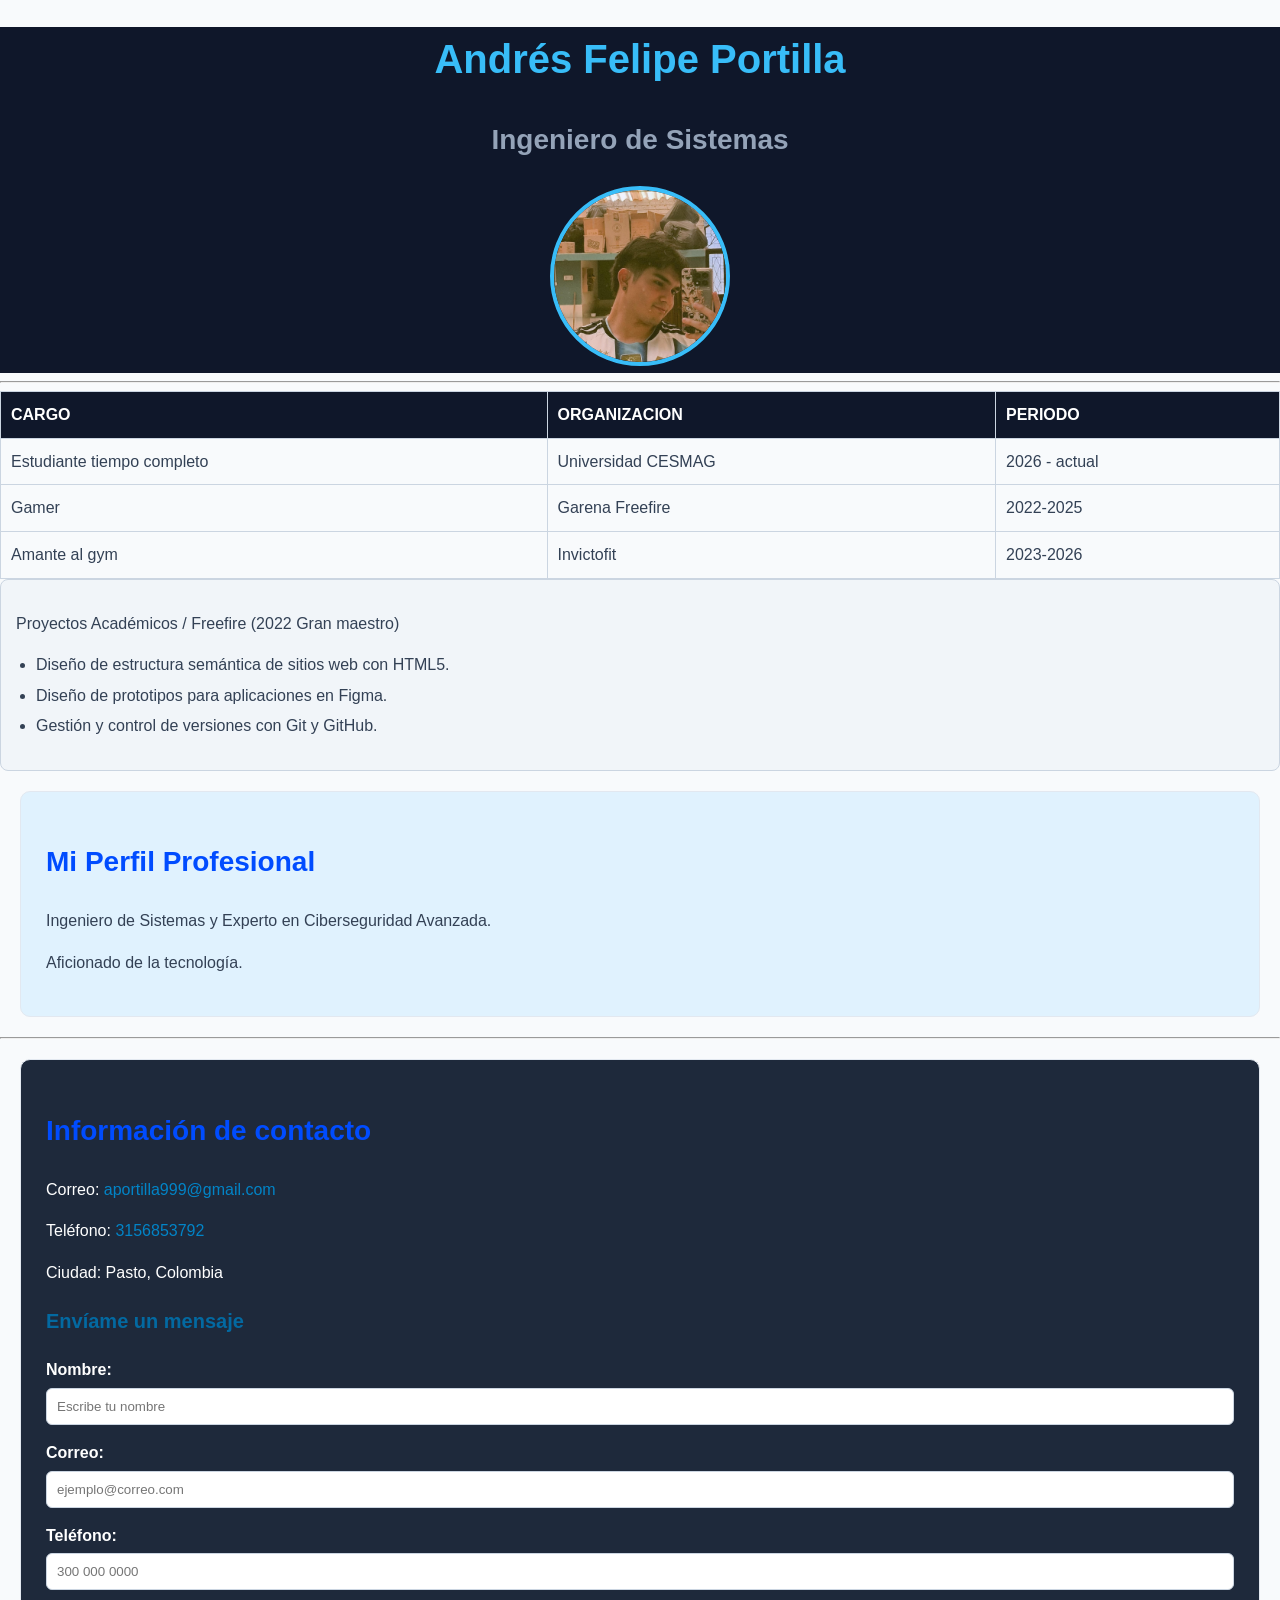
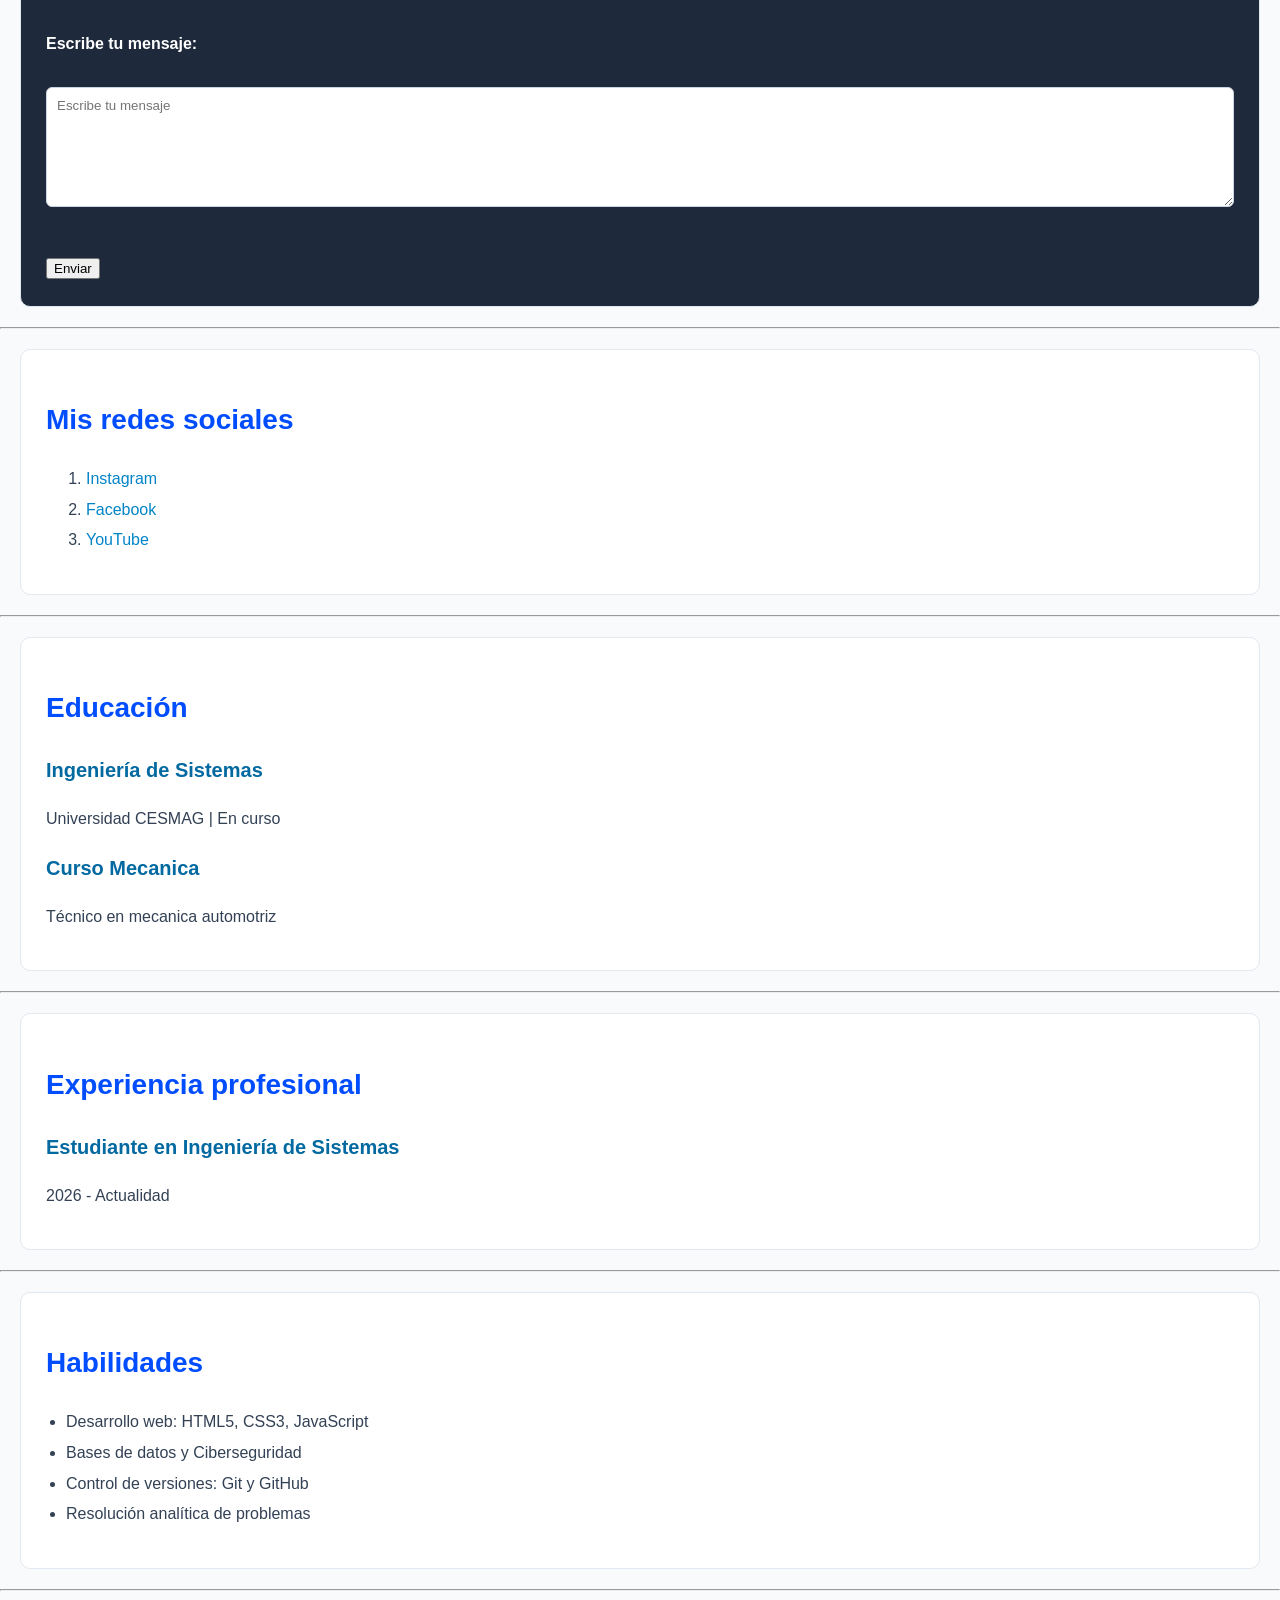
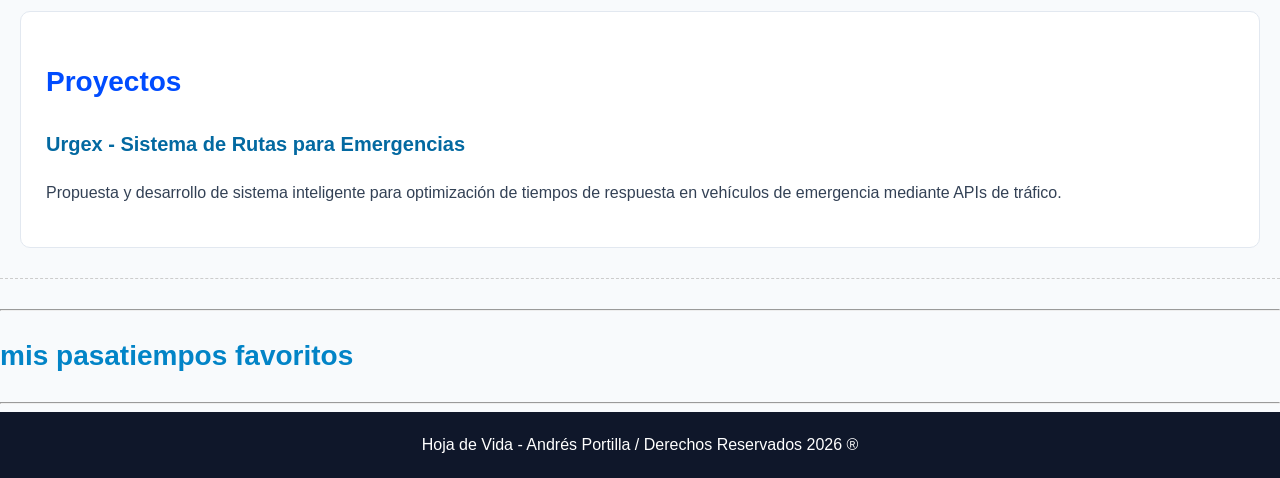
==== commit bc7fdfcb: "Fin de hoja" ====
--- a/index.html
+++ b/index.html
@@ -8,6 +8,8 @@
 </head>
 
 <body>
+
+
   <!-- Encabezado principal -->
    <header>
     <h1>Andrés Felipe Portilla</h1>
@@ -20,6 +22,46 @@
     <main>
       <!-- Perfil profesional --> 
 
+
+     <table>
+        <thead>
+            <tr>
+              <th>CARGO</th>
+              <th>ORGANIZACION</th>
+              <th>PERIODO</th>
+            </tr>
+        </thead>
+        <tbody>
+          <tr>
+            <td>Estudiante tiempo completo</td>
+            <td>Universidad CESMAG</td>
+            <td>2026 - actual</td>
+          </tr>
+          <tr>
+            <td>Gamer</td>
+            <td>Garena Freefire</td>
+            <td>2022-2025</td>
+          </tr>
+          <tr>
+            <td>Amante al gym</td>
+            <td>Invictofit</td>
+            <td>2023-2026</td>
+          </tr>
+        </tbody>
+      </table>
+
+      <article class="experiencia">
+
+        <p>Proyectos Académicos / Freefire (2022 Gran maestro)</p>
+
+        <ul>
+          <li>Diseño de estructura semántica de sitios web con HTML5.</li>
+          <li>Diseño de prototipos para aplicaciones en Figma.</li>
+          <li>Gestión y control de versiones con Git y GitHub.</li>
+        </ul>
+
+      </article>
+
       <section class="section" id="Perfil">
         <h2>Mi Perfil Profesional</h2>
         <p>
@@ -62,6 +104,7 @@
             <br><br>
             <button type="submit">Enviar</button>
         </form>
+
     </section>
     
     <hr>
@@ -94,8 +137,8 @@
     </article>
 
     <article class="Educación">
-     <h3>SENA | Finalizado</h3>
-     <p>Técnico en Asistencia Administrativa</p>
+     <h3>Curso Mecanica</h3>
+     <p>Técnico en mecanica automotriz</p>
     </article>
 
     </div>
@@ -115,7 +158,9 @@
 
     <hr>
 
-     <section class="section" id="Habilidades">
+
+    <!-- SECCIÓN: HABILIDADES -->
+   <section class="section" id="Habilidades">
     <div>
     <h2>Habilidades</h2>
     <ul>
@@ -127,6 +172,7 @@
     </div>
      </section>
 
+
     <hr>
 
      <section class="section" id="Proyectos">
@@ -139,6 +185,17 @@
   </div>
      </section>
 
+
+    <hr style="border: none; border-top: 1px dashed #ccc; margin: 30px 0;">
+
+    </main>
+
+</body>
+
+</html>
+
+
+
     <hr>
     <h2>
       <a href="pasatiempo.html">mis pasatiempos favoritos</a>
@@ -152,4 +209,5 @@
         Hoja de Vida - Andrés Portilla / Derechos Reservados 2026 ®️
      </footer>
 </body>
-</html>+</html>
+
--- a/css/styles.css
+++ b/css/styles.css
@@ -1,10 +1,13 @@
-body {
+Body {
+    margin: 0;
     background-color: #f8fafc;
-    color: #526d97;
-    font-family: 'Segoe UI', Tahoma, Geneva, Verdana, sans-serif;
-    margin: 0 auto;
-    max-width: 900px;
-    padding: 20px 40px;
+    color: #334155;
+    font-family: Arial, sans-serif;
+    line-height: 1.6;
+}
+
+*{
+    box-sizing: border-box;
 }
 
 /* =====================
@@ -12,17 +15,18 @@
 ===================== */
 
 h1 {
-    color: #1e2c3f;
+    color: #0284c7;
     font-size: 40px;
 }
 
 h2 {
-    color: #2563eb;
+    color: #004cff;
     font-size: 28px;
 }
 
 h3 {
     font-size: 20px;
+    color: #0369a1;
 }
 
 p {
@@ -34,31 +38,131 @@
 ===================== */
 
 section { /* ETIQUETA */
-    background-color: #ffffffad;
+    background-color: #ffffff;
+    padding: 25px;
+    margin: 20px;
+    border: 1px solid #e2e8f0;
+    border-radius: 10px;
 }
 
 .seccion { /* CLASE (.) */
-    background-color: white;
+    background-color: #ffffff;
+    margin-top: 0;
 }
 
 #Perfil { /* ID (#) */
-    background-color: #7ad5ffe0;
+    background-color: #e0f2fe;
 }
 
 #contacto {
-    background-color: #526d97;
+    background-color: #1e293b;
+    color: #ffffff;
 }
 
 header{
-    background-color: #1f2937;
+    background-color: #0f172a;
     color: white;
     text-align: center;
 }
 
 header h1{
-    color: white;
+    color: #38bdf8;
 }
 
 header h2{
-    color: #d1d5db;
+    color: #94a3b8;
+}
+
+header img{
+width: 180px;
+height: 180px;
+border-radius: 50%;
+object-fit: cover;
+border: 4px solid #38bdf8;
+}
+
+a{
+    color: #0284c7;
+    text-decoration: none;
+}
+
+a:hover{
+    text-decoration: underline;
+    color: #0369a1;
+}
+
+ul{
+    padding-left: 20px;
+
+}
+
+li{
+    margin-bottom: 5px;
+}
+label {
+    display: block;
+    margin-bottom: 5px;
+    font-weight: bold;
+}
+
+input,
+textarea {
+    width: 100%;
+    padding: 10px;
+    margin-bottom: 15px;
+    border: 1px solid #cbd5e1;
+    border-radius: 6px;
+    font-family: inherit;
+    background-color: #ffffff;
+    color: #334155;
+    }
+    textarea{
+        min-height: 120px;
+        resize: vertical;
+    }
+    table {
+    width: 100%;
+    border-collapse: collapse;
+}
+
+th, td {
+    border: 1px solid #cbd5e1;
+    padding: 10px;
+    text-align: left;
+}
+
+th {
+    background-color: #0f172a;
+    color: white;
+}
+.proyecto {
+    background-color: #f1f5f9;
+    padding: 15px;
+    margin-bottom: 15px;
+    border: 1px solid #cbd5e1;
+    border-radius: 8px;
+}
+.formacion {
+    background-color: #f1f5f9;
+    padding: 15px;
+    margin-bottom: 15px;
+    border: 1px solid #cbd5e1;
+    border-radius: 8px;
+}
+.experiencia {
+    background-color: #f1f5f9;
+    padding: 15px;
+    margin-bottom: 15px;
+    border: 1px solid #cbd5e1;
+    border-radius: 8px;
+}
+footer {
+    background-color: #0f172a;
+    color: white;
+    text-align: center;
+    padding: 20px;
+}
+
+footer p {
+    margin: 0;
 }
